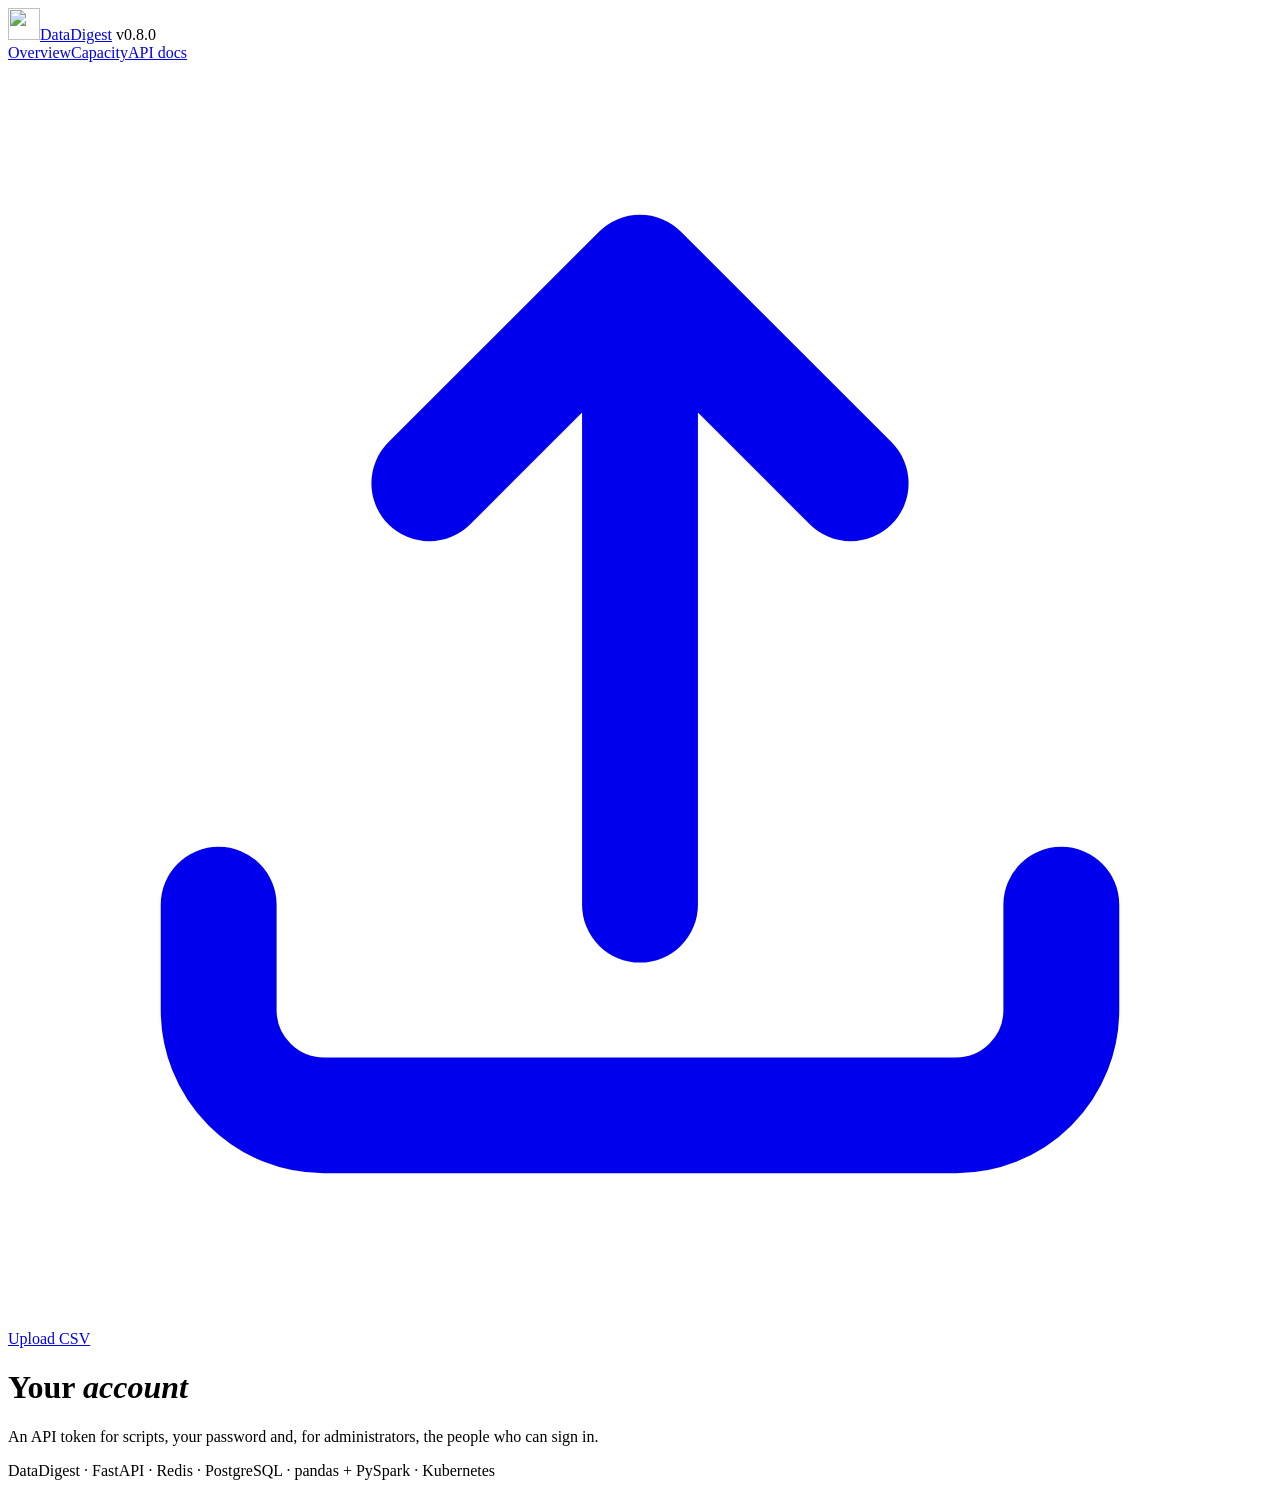
==== datadigest/static/account.html @ 96a3d53d "Focus on data quality: accounts, Spark on a cluster, statistics highlights (0.8.0) Added - User acco" ====
<!doctype html>
<html lang="en">
<head>
<meta charset="utf-8">
<meta name="viewport" content="width=device-width, initial-scale=1">
<title>Account · DataDigest</title>
<link rel="icon" href="/static/logo.svg" type="image/svg+xml">
<link rel="preconnect" href="https://fonts.googleapis.com">
<link rel="preconnect" href="https://fonts.gstatic.com" crossorigin>
<link rel="stylesheet" href="https://fonts.googleapis.com/css2?family=Inter:wght@400;500;600;700&family=Roboto+Mono:wght@400;500;600;700&display=swap">
<link rel="stylesheet" href="/static/style.css?v=0.8.0">
</head>
<body data-page="account">
<header class="topbar">
  <a class="brand" href="/"><img src="/static/logo.svg" alt="" width="32" height="32"><span class="name">DataDigest</span></a>
  <span class="ver">v0.8.0</span>
  <nav class="nav"><a href="/">Overview</a><a href="/capacity">Capacity</a><a href="/docs">API docs</a></nav>
  <div class="pills" id="pills"></div>
  <a class="btn primary" href="/#upload">
    <svg viewBox="0 0 24 24" fill="none" stroke="currentColor" stroke-width="2.2" stroke-linecap="round" stroke-linejoin="round"><path d="M12 16V4m0 0-4 4m4-4 4 4M4 16v2a2 2 0 0 0 2 2h12a2 2 0 0 0 2-2v-2"/></svg>
    Upload CSV
  </a>
</header>

<main>
  <div class="phead">
    <div>
      <h1>Your <em>account</em></h1>
      <p>An API token for scripts, your password and, for administrators, the people who can sign in.</p>
    </div>
  </div>

  <section class="card" id="no-accounts" hidden>
    <h2 class="card-t">Accounts are switched off</h2>
    <p class="muted" style="margin-top:10px">This server lets everyone in without an account. Whoever runs it can set
      <code>AUTH_MODE=accounts</code> to give each person their own sign-in and their own datasets.</p>
  </section>

  <div id="account" hidden>
    <section class="card">
      <div class="card-h"><h2 class="card-t" id="me-email">…</h2><div class="chips" id="me-chips"></div></div>
      <p class="muted">Scripts sign in with a personal API token instead of your password. It is shown once, when you create it.</p>
      <div class="actions" style="margin-top:14px">
        <button class="btn primary" type="button" id="token-create">Create an API token</button>
        <button class="btn danger" type="button" id="token-revoke" hidden>Revoke it</button>
      </div>
      <div id="token-box" hidden>
        <div class="notice" style="margin-top:14px">Copy the token now: it cannot be shown again.</div>
        <pre class="code" id="token-value"></pre>
        <div class="actions"><button class="btn" type="button" id="token-copy">Copy</button></div>
        <pre class="code" id="token-usage"></pre>
      </div>
    </section>

    <section class="card">
      <div class="card-h"><h2 class="card-t">Change your password</h2></div>
      <form id="password-form">
        <div class="form-grid">
          <label class="field">Current password
            <input type="password" id="current-password" autocomplete="current-password" required>
          </label>
          <label class="field">New password
            <input type="password" id="new-password" autocomplete="new-password" minlength="10" required>
            <span class="hint">At least 10 characters</span>
          </label>
        </div>
        <div class="notice error" id="password-error" role="alert" hidden></div>
        <div class="actions" style="margin-top:14px"><button class="btn" type="submit">Change password</button></div>
      </form>
    </section>

    <section class="card" id="users-card" hidden>
      <div class="card-h"><h2 class="card-t">Users</h2><span class="chip" id="users-count"></span></div>
      <div class="table-wrap">
        <table>
          <thead><tr><th>Email</th><th>Role</th><th>State</th><th>Datasets</th><th>Created</th><th><span class="sr-only">Actions</span></th></tr></thead>
          <tbody id="users"></tbody>
        </table>
      </div>
      <form id="user-form" style="margin-top:18px">
        <div class="form-grid">
          <label class="field">Email
            <input type="email" id="user-email" autocomplete="off" required>
          </label>
          <label class="field">Password
            <input type="password" id="user-password" autocomplete="new-password" minlength="10" required>
            <span class="hint">At least 10 characters; they can change it after signing in</span>
          </label>
          <label class="field">Role
            <select class="search" id="user-role">
              <option value="member">Member: sees their own datasets</option>
              <option value="admin">Administrator: sees everything, manages users</option>
            </select>
          </label>
        </div>
        <div class="notice error" id="user-error" role="alert" hidden></div>
        <div class="actions" style="margin-top:14px"><button class="btn primary" type="submit">Add user</button></div>
      </form>
    </section>
  </div>

  <footer>DataDigest · FastAPI · Redis · PostgreSQL · pandas + PySpark · Kubernetes</footer>
</main>
<div class="toasts" id="toasts" aria-live="polite"></div>
<script src="/static/fx.js?v=0.8.0"></script>
<script src="/static/core.js?v=0.8.0"></script>
<script src="/static/account.js?v=0.8.0"></script>
</body>
</html>
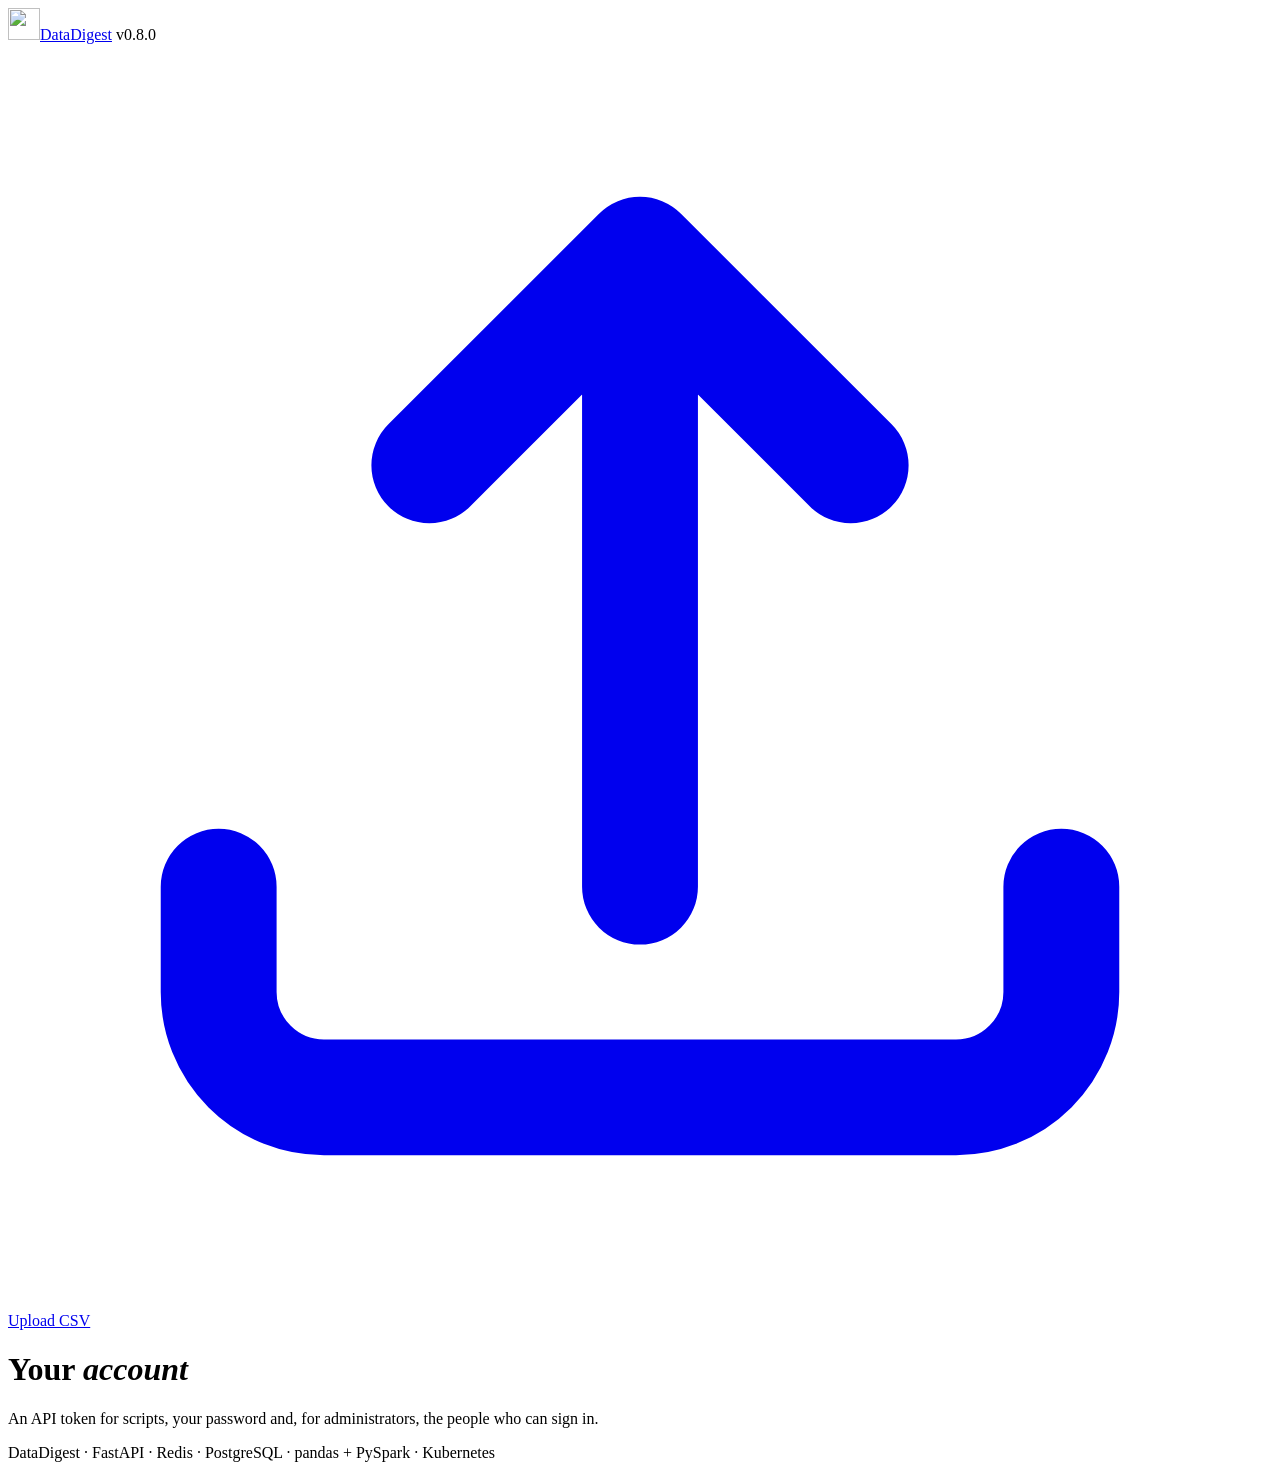
==== commit faafd0b7: "Keep every feature under one roof: three sections, the solvers back as Optimize Nothing is removed t" ====
--- a/datadigest/static/account.html
+++ b/datadigest/static/account.html
@@ -14,7 +14,7 @@
 <header class="topbar">
   <a class="brand" href="/"><img src="/static/logo.svg" alt="" width="32" height="32"><span class="name">DataDigest</span></a>
   <span class="ver">v0.8.0</span>
-  <nav class="nav"><a href="/">Overview</a><a href="/capacity">Capacity</a><a href="/docs">API docs</a></nav>
+  <!--nav-->
   <div class="pills" id="pills"></div>
   <a class="btn primary" href="/#upload">
     <svg viewBox="0 0 24 24" fill="none" stroke="currentColor" stroke-width="2.2" stroke-linecap="round" stroke-linejoin="round"><path d="M12 16V4m0 0-4 4m4-4 4 4M4 16v2a2 2 0 0 0 2 2h12a2 2 0 0 0 2-2v-2"/></svg>
@@ -99,7 +99,7 @@
     </section>
   </div>
 
-  <footer>DataDigest · FastAPI · Redis · PostgreSQL · pandas + PySpark · Kubernetes</footer>
+  <footer><!--sitemap-->DataDigest · FastAPI · Redis · PostgreSQL · pandas + PySpark · Kubernetes</footer>
 </main>
 <div class="toasts" id="toasts" aria-live="polite"></div>
 <script src="/static/fx.js?v=0.8.0"></script>
